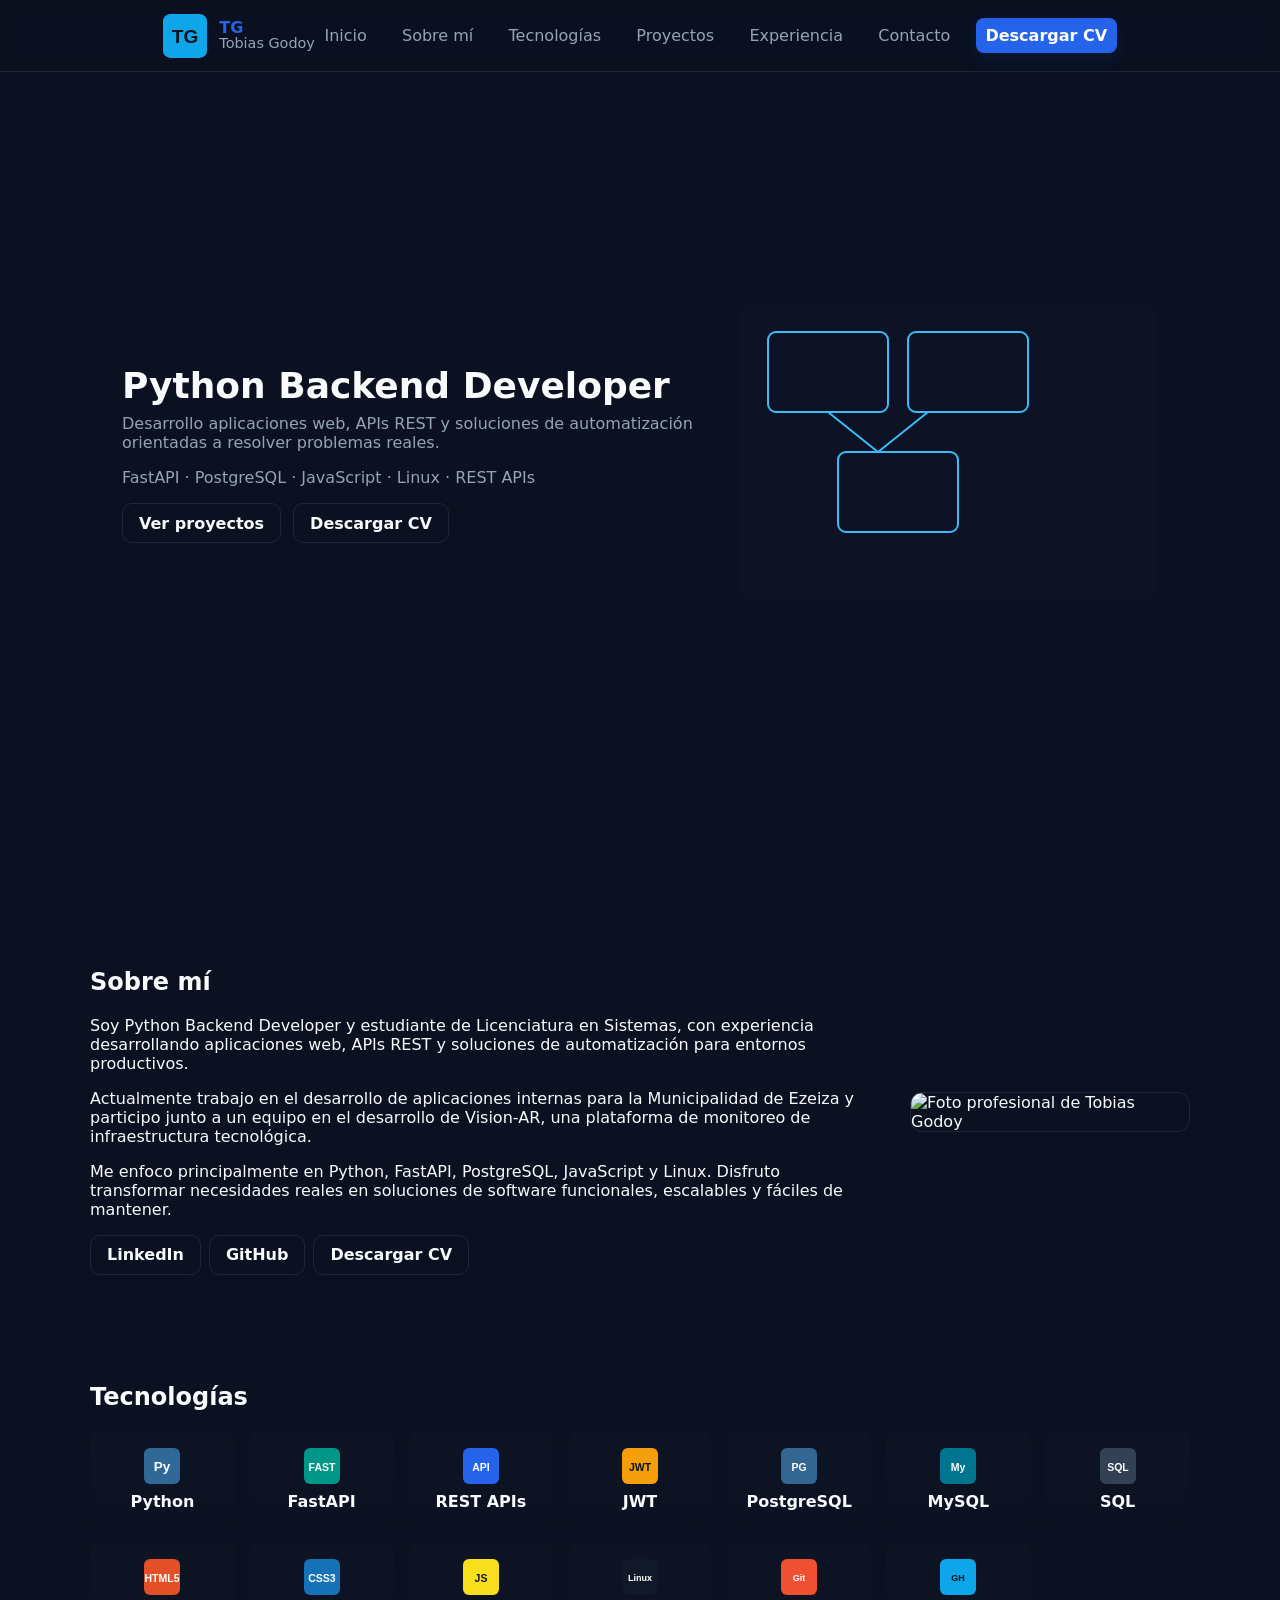
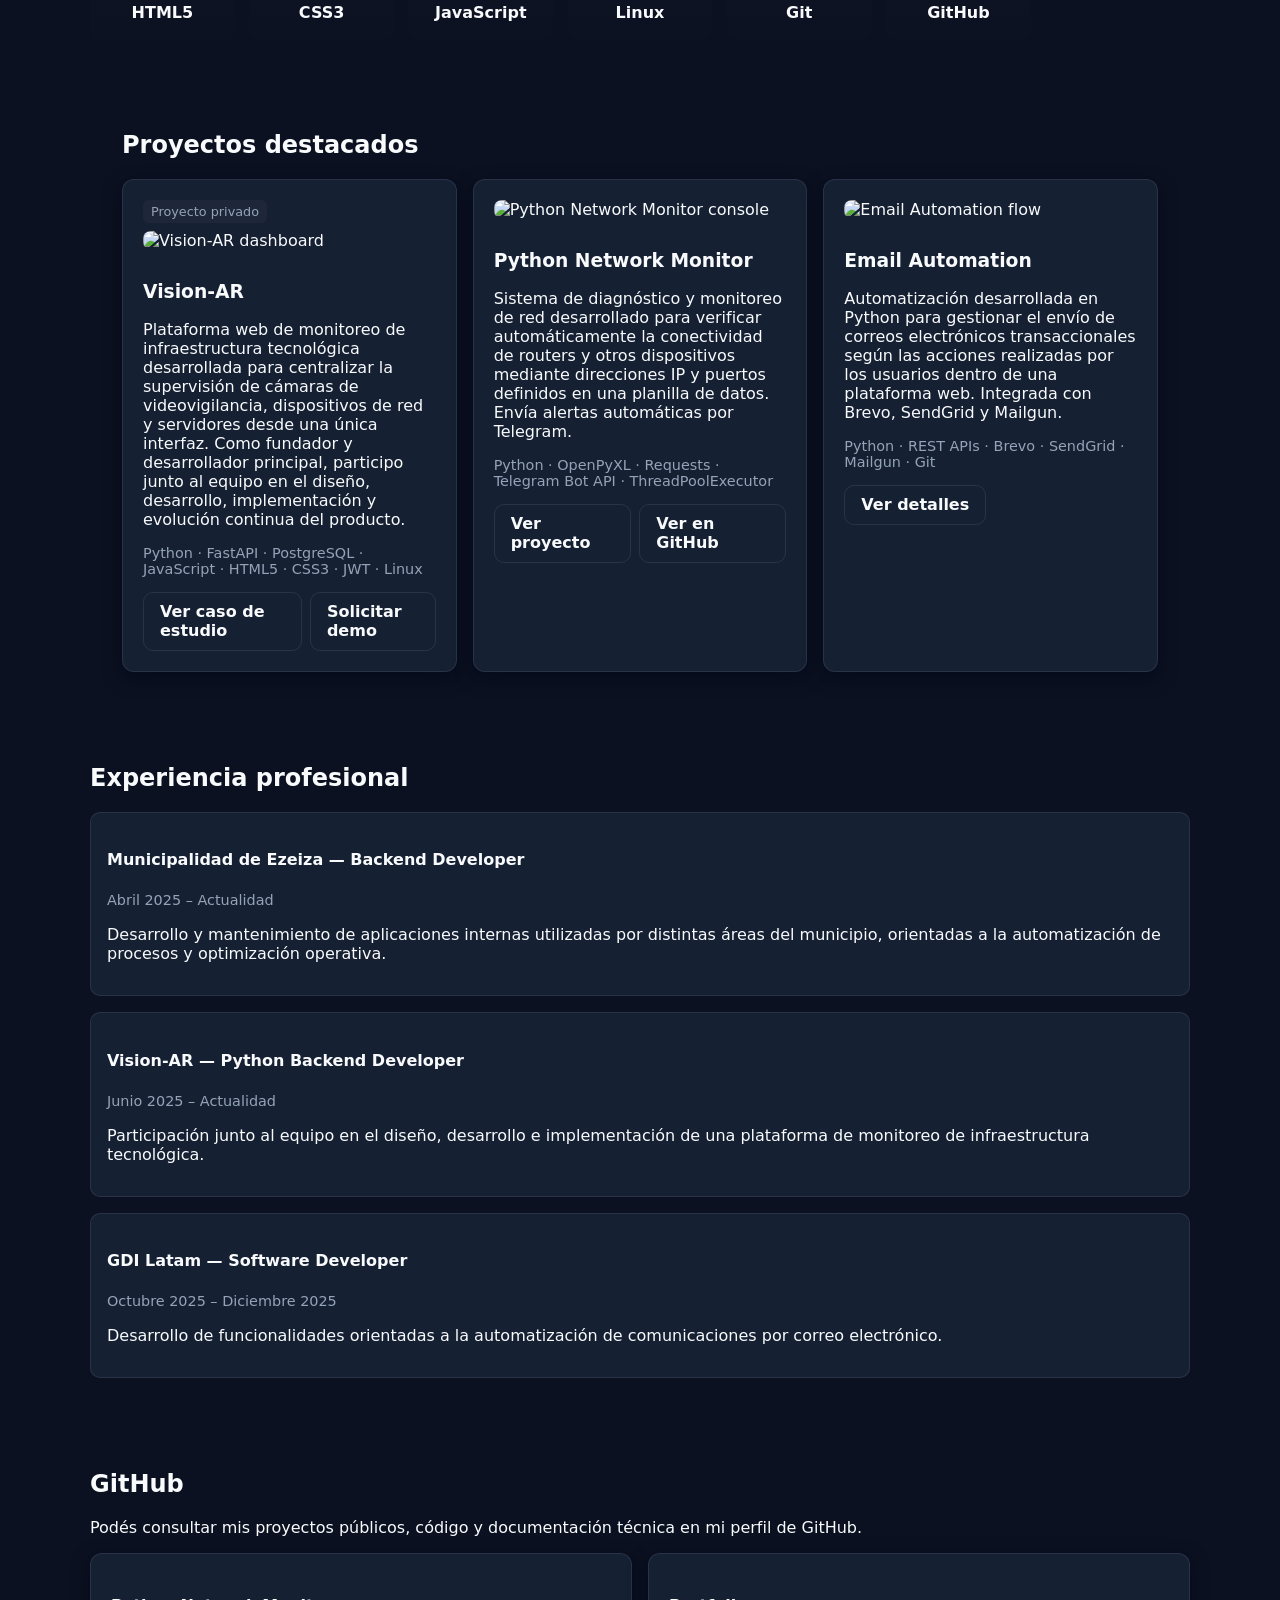
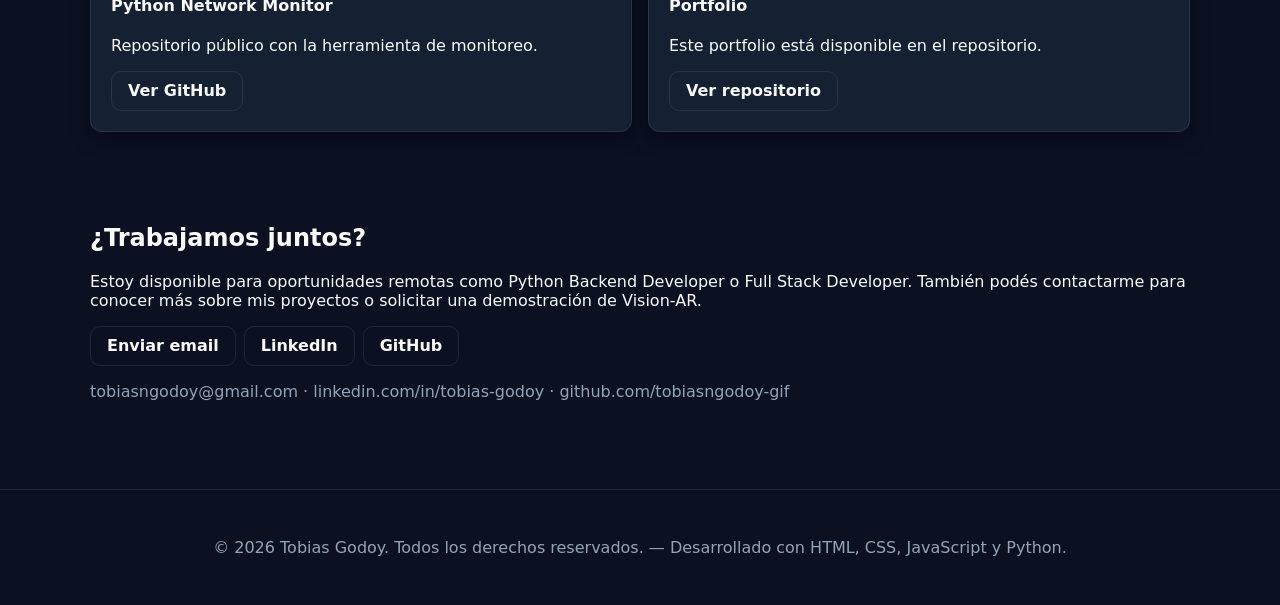
==== index.html @ 6dff6b22 "Prepare static site for Netlify: root index, assets/cv, icons, images, responsive CSS, netlify.toml," ====
<!doctype html>
<html lang="es">
<head>
  <meta charset="utf-8">
  <meta name="viewport" content="width=device-width, initial-scale=1.0">
  <title>Tobias Godoy | Python Backend Developer</title>
  <meta name="description" content="Portfolio profesional de Tobias Godoy, Python Backend Developer especializado en FastAPI, PostgreSQL, APIs REST y automatización.">
  <meta name="author" content="Tobias Godoy">

  <meta property="og:title" content="Tobias Godoy | Python Backend Developer">
  <meta property="og:description" content="Portfolio profesional de Tobias Godoy, Python Backend Developer especializado en FastAPI, PostgreSQL, APIs REST y automatización.">
  <meta property="og:type" content="website">
  <meta property="og:image" content="/assets/og/portfolio-preview.png">

  <link rel="icon" href="/assets/logo/logo.svg">
  <link rel="stylesheet" href="/css/variables.css">
  <link rel="stylesheet" href="/css/style.css">
  <link rel="stylesheet" href="/css/animations.css">
  <link rel="stylesheet" href="/css/responsive.css">
</head>
<body>
  <!-- Header -->
  <header class="site-header" id="site-header">
    <div class="container header-inner">
      <div class="brand">
        <a href="#hero" class="brand-link">
          <img src="/assets/logo/logo.svg" alt="TG - Tobias Godoy" class="logo">
          <div class="brand-text">
            <span class="initials">TG</span>
            <span class="name">Tobias Godoy</span>
          </div>
        </a>
      </div>

      <nav class="main-nav" id="main-nav">
        <a href="#hero">Inicio</a>
        <a href="#sobre-mi">Sobre mí</a>
        <a href="#tecnologias">Tecnologías</a>
        <a href="#proyectos">Proyectos</a>
        <a href="#experiencia">Experiencia</a>
        <a href="#contacto">Contacto</a>
        <a class="btn primary" href="/assets/cv/CV_Tobias_Godoy.pdf" target="_blank">Descargar CV</a>
      </nav>

      <button id="nav-toggle" class="nav-toggle" aria-label="Abrir menú">
        <span></span><span></span><span></span>
      </button>
    </div>
  </header>

  <!-- Hero -->
  <main>
    <section id="hero" class="hero">
      <div class="container hero-inner">
        <div class="hero-grid">
          <div class="hero-copy fade-in">
            <h1>Python Backend Developer</h1>
            <p class="lead">Desarrollo aplicaciones web, APIs REST y soluciones de automatización orientadas a resolver problemas reales.</p>
            <p class="tech-line">FastAPI · PostgreSQL · JavaScript · Linux · REST APIs</p>
            <div class="hero-actions">
              <a class="btn" href="#proyectos">Ver proyectos</a>
              <a class="btn outline" href="/assets/cv/CV_Tobias_Godoy.pdf" target="_blank">Descargar CV</a>
            </div>
          </div>

          <div class="hero-visual fade-in delay-1" aria-hidden="true">
            <!-- Ilustración técnica SVG simple -->
            <svg width="420" height="300" viewBox="0 0 420 300" xmlns="http://www.w3.org/2000/svg" role="img" aria-label="Ilustración de backend y APIs">
              <rect x="0" y="0" width="420" height="300" rx="16" fill="rgba(20,30,50,0.25)" />
              <g transform="translate(30,30)" fill="none" stroke="#38BDF8" stroke-width="2">
                <rect x="0" y="0" width="120" height="80" rx="8" />
                <rect x="140" y="0" width="120" height="80" rx="8" />
                <rect x="70" y="120" width="120" height="80" rx="8" />
                <path d="M60 80 L110 120 L160 80" stroke-linecap="round" />
              </g>
            </svg>
          </div>
        </div>
      </div>
    </section>

    <!-- Sobre mí -->
    <section id="sobre-mi" class="container about">
      <div class="about-grid">
        <div class="about-content fade-in">
          <h2>Sobre mí</h2>
          <p>Soy Python Backend Developer y estudiante de Licenciatura en Sistemas, con experiencia desarrollando aplicaciones web, APIs REST y soluciones de automatización para entornos productivos.</p>
          <p>Actualmente trabajo en el desarrollo de aplicaciones internas para la Municipalidad de Ezeiza y participo junto a un equipo en el desarrollo de Vision-AR, una plataforma de monitoreo de infraestructura tecnológica.</p>
          <p>Me enfoco principalmente en Python, FastAPI, PostgreSQL, JavaScript y Linux. Disfruto transformar necesidades reales en soluciones de software funcionales, escalables y fáciles de mantener.</p>

          <div class="about-actions">
            <a class="btn" href="https://www.linkedin.com/in/tobias-godoy/" target="_blank">LinkedIn</a>
            <a class="btn" href="https://github.com/tobiasngodoy-gif" target="_blank">GitHub</a>
            <a class="btn outline" href="/assets/cv/CV_Tobias_Godoy.pdf" target="_blank">Descargar CV</a>
          </div>
        </div>

        <aside class="about-photo fade-in delay-1">
          <img src="/assets/images/profile/profile.png" alt="Foto profesional de Tobias Godoy">
        </aside>
      </div>
    </section>

    <!-- Tecnologías -->
    <section id="tecnologias" class="container technologies">
      <h2>Tecnologías</h2>
      <div class="tech-grid">
        <!-- Backend -->
        <div class="tech-card"><img src="/assets/icons/python.svg" alt="Python"/> <span>Python</span></div>
        <div class="tech-card"><img src="/assets/icons/fastapi.svg" alt="FastAPI"/> <span>FastAPI</span></div>
        <div class="tech-card"><img src="/assets/icons/rest.svg" alt="REST API"/> <span>REST APIs</span></div>
        <div class="tech-card"><img src="/assets/icons/jwt.svg" alt="JWT"/> <span>JWT</span></div>

        <!-- Bases de datos -->
        <div class="tech-card"><img src="/assets/icons/postgres.svg" alt="PostgreSQL"/> <span>PostgreSQL</span></div>
        <div class="tech-card"><img src="/assets/icons/mysql.svg" alt="MySQL"/> <span>MySQL</span></div>
        <div class="tech-card"><img src="/assets/icons/sql.svg" alt="SQL"/> <span>SQL</span></div>

        <!-- Frontend -->
        <div class="tech-card"><img src="/assets/icons/html5.svg" alt="HTML5"/> <span>HTML5</span></div>
        <div class="tech-card"><img src="/assets/icons/css3.svg" alt="CSS3"/> <span>CSS3</span></div>
        <div class="tech-card"><img src="/assets/icons/js.svg" alt="JavaScript"/> <span>JavaScript</span></div>

        <!-- Infraestructura -->
        <div class="tech-card"><img src="/assets/icons/linux.svg" alt="Linux"/> <span>Linux</span></div>
        <div class="tech-card"><img src="/assets/icons/git.svg" alt="Git"/> <span>Git</span></div>
        <div class="tech-card"><img src="/assets/icons/github.svg" alt="GitHub"/> <span>GitHub</span></div>
      </div>
    </section>

    <!-- Proyectos -->
    <section id="proyectos" class="container projects">
      <h2>Proyectos destacados</h2>
      <div class="grid">
        <!-- Vision-AR -->
        <article class="card project-card">
          <div class="project-badge">Proyecto privado</div>
          <img src="/assets/images/vision-ar/dashboard.png" alt="Vision-AR dashboard" class="project-image">
          <h3>Vision-AR</h3>
          <p>Plataforma web de monitoreo de infraestructura tecnológica desarrollada para centralizar la supervisión de cámaras de videovigilancia, dispositivos de red y servidores desde una única interfaz. Como fundador y desarrollador principal, participo junto al equipo en el diseño, desarrollo, implementación y evolución continua del producto.</p>
          <p class="meta">Python · FastAPI · PostgreSQL · JavaScript · HTML5 · CSS3 · JWT · Linux</p>
          <div class="card-actions"><a class="btn" href="#">Ver caso de estudio</a> <a class="btn outline" href="#">Solicitar demo</a></div>
        </article>

        <!-- Python Network Monitor -->
        <article class="card project-card">
          <img src="/assets/images/network-monitor/console.png" alt="Python Network Monitor console" class="project-image">
          <h3>Python Network Monitor</h3>
          <p>Sistema de diagnóstico y monitoreo de red desarrollado para verificar automáticamente la conectividad de routers y otros dispositivos mediante direcciones IP y puertos definidos en una planilla de datos. Envía alertas automáticas por Telegram.</p>
          <p class="meta">Python · OpenPyXL · Requests · Telegram Bot API · ThreadPoolExecutor</p>
          <div class="card-actions"><a class="btn" href="#">Ver proyecto</a> <a class="btn outline" href="https://github.com/tobiasngodoy-gif" target="_blank">Ver en GitHub</a></div>
        </article>

        <!-- Email Automation -->
        <article class="card project-card">
          <img src="/assets/images/email-automation/flow.png" alt="Email Automation flow" class="project-image">
          <h3>Email Automation</h3>
          <p>Automatización desarrollada en Python para gestionar el envío de correos electrónicos transaccionales según las acciones realizadas por los usuarios dentro de una plataforma web. Integrada con Brevo, SendGrid y Mailgun.</p>
          <p class="meta">Python · REST APIs · Brevo · SendGrid · Mailgun · Git</p>
          <div class="card-actions"><a class="btn" href="#">Ver detalles</a></div>
        </article>
      </div>
    </section>

    <!-- Experiencia -->
    <section id="experiencia" class="container experience">
      <h2>Experiencia profesional</h2>
      <div class="timeline">
        <div class="timeline-item">
          <h4>Municipalidad de Ezeiza — Backend Developer</h4>
          <span class="period">Abril 2025 – Actualidad</span>
          <p>Desarrollo y mantenimiento de aplicaciones internas utilizadas por distintas áreas del municipio, orientadas a la automatización de procesos y optimización operativa.</p>
        </div>

        <div class="timeline-item">
          <h4>Vision-AR — Python Backend Developer</h4>
          <span class="period">Junio 2025 – Actualidad</span>
          <p>Participación junto al equipo en el diseño, desarrollo e implementación de una plataforma de monitoreo de infraestructura tecnológica.</p>
        </div>

        <div class="timeline-item">
          <h4>GDI Latam — Software Developer</h4>
          <span class="period">Octubre 2025 – Diciembre 2025</span>
          <p>Desarrollo de funcionalidades orientadas a la automatización de comunicaciones por correo electrónico.</p>
        </div>
      </div>
    </section>

    <!-- GitHub -->
    <section id="github" class="container github-section">
      <h2>GitHub</h2>
      <p>Podés consultar mis proyectos públicos, código y documentación técnica en mi perfil de GitHub.</p>
      <div class="github-cards">
        <div class="card"><h4>Python Network Monitor</h4><p>Repositorio público con la herramienta de monitoreo.</p><a class="btn" href="https://github.com/tobiasngodoy-gif" target="_blank">Ver GitHub</a></div>
        <div class="card"><h4>Portfolio</h4><p>Este portfolio está disponible en el repositorio.</p><a class="btn" href="https://github.com/tobiasngodoy-gif/portfolio" target="_blank">Ver repositorio</a></div>
      </div>
    </section>

    <!-- Contacto -->
    <section id="contacto" class="container contact">
      <h2>¿Trabajamos juntos?</h2>
      <p>Estoy disponible para oportunidades remotas como Python Backend Developer o Full Stack Developer. También podés contactarme para conocer más sobre mis proyectos o solicitar una demostración de Vision-AR.</p>
      <div class="contact-actions">
        <a class="btn" href="mailto:tobiasngodoy@gmail.com">Enviar email</a>
        <a class="btn" href="https://www.linkedin.com/in/tobias-godoy/" target="_blank">LinkedIn</a>
        <a class="btn" href="https://github.com/tobiasngodoy-gif" target="_blank">GitHub</a>
      </div>
      <p class="contact-data">tobiasngodoy@gmail.com · linkedin.com/in/tobias-godoy · github.com/tobiasngodoy-gif</p>
    </section>
  </main>

  <footer class="site-footer">
    <div class="container">© 2026 Tobias Godoy. Todos los derechos reservados. — Desarrollado con HTML, CSS, JavaScript y Python.</div>
  </footer>

  <script src="/js/app.js"></script>
</body>
</html>
---- css/variables.css ----
:root {
  --bg: #0B1120; /* Fondo principal */
  --bg-secondary: #111827; /* Fondo secundario */
  --card: #162033; /* Tarjetas */
  --muted: #94A3B8; /* Texto secundario */
  --accent: #2563EB; /* Azul principal */
  --accent-2: #38BDF8; /* Azul secundario */
  --text: #F8FAFC; /* Texto principal */
  --radius: 12px;
  --container-width: 1100px;
  --header-height: 72px;
  --borders: rgba(148,163,184,0.15);
}

* { box-sizing: border-box; }
html,body{ height:100%; }
body { background: var(--bg); color:var(--text); font-family: Inter, system-ui, Arial, sans-serif; margin:0; -webkit-font-smoothing:antialiased; }

/* Import Inter desde Google Fonts */
@import url('https://fonts.googleapis.com/css2?family=Inter:wght@300;400;600;700;800&display=swap');
---- css/style.css ----
@import 'variables.css';

:root { font-size:16px; }

.container{ max-width:var(--container-width); margin:0 auto; padding:2rem; }

/* Header */
.site-header{ position:sticky; top:0; z-index:40; backdrop-filter: blur(8px); background: rgba(11,17,32,0.65); height:var(--header-height); display:flex; align-items:center; border-bottom:1px solid var(--borders); }
.header-inner{ display:flex; align-items:center; justify-content:space-between; }
.brand{ display:flex; align-items:center; gap:0.75rem; }
.brand-link{ display:flex; align-items:center; gap:0.75rem; text-decoration:none; color:var(--text); }
.logo{ width:44px; height:44px; }
.brand-text{ display:flex; flex-direction:column; line-height:1; }
.initials{ font-weight:800; color:var(--accent); }
.name{ font-size:0.9rem; color:var(--muted); }

.main-nav{ display:flex; align-items:center; gap:1rem; }
.main-nav a{ color:var(--muted); text-decoration:none; padding:0.5rem 0.6rem; border-radius:8px; }
.main-nav a:hover{ color:var(--text); background:rgba(255,255,255,0.02); }

.nav-toggle{ display:none; background:transparent; border:0; width:44px; height:44px; align-items:center; justify-content:center; }
.nav-toggle span{ display:block; height:2px; background:var(--text); margin:5px 0; width:22px; border-radius:2px; }

/* Buttons */
.btn{ display:inline-block; padding:0.6rem 1rem; border-radius:10px; background:transparent; color:var(--text); border:1px solid var(--borders); text-decoration:none; font-weight:600; }
.btn.primary{ background:var(--accent); color:#fff; border:none; box-shadow:0 6px 18px rgba(37,99,235,0.12); }
.btn.outline{ background:transparent; border:1px solid var(--borders); }

/* Hero */
.hero{ min-height:calc(100vh - var(--header-height)); display:flex; align-items:center; padding:0 0 4rem; }
.hero-inner{ max-width:1100px; }
.hero-grid{ display:flex; gap:2rem; align-items:center; }
.hero-copy{ flex:1; }
.hero-copy h1{ font-size:2.25rem; margin:0 0 0.5rem 0; }
.lead{ color:var(--muted); margin:0 0 1rem 0; }
.hero-actions{ display:flex; gap:0.75rem; margin-top:1rem; }
.tech-line{ color:var(--muted); margin-top:1rem; }
.hero-visual{ width:420px; }

/* About */
.about{ padding:3rem 0; }
.about-grid{ display:grid; grid-template-columns:1fr 280px; gap:2rem; align-items:center; }
.about-photo img{ width:240px; height:240px; object-fit:cover; border-radius:12px; border:1px solid var(--borders); }
.about-actions{ display:flex; gap:0.5rem; margin-top:1rem; }

/* Technologies */
.technologies{ padding:2.5rem 0; }
.tech-grid{ display:grid; grid-template-columns:repeat(auto-fit,minmax(140px,1fr)); gap:0.9rem; }
.tech-card{ background:linear-gradient(180deg, rgba(255,255,255,0.01), rgba(255,255,255,0.005)); padding:1rem; border-radius:10px; text-align:center; transition:transform .18s ease, box-shadow .18s ease; cursor:pointer; border:1px solid transparent; }
.tech-card img{ width:36px; height:36px; display:block; margin:0 auto 0.5rem; }
.tech-card span{ display:block; color:var(--text); font-weight:600; }
.tech-card:hover{ transform:translateY(-6px); box-shadow:0 10px 30px rgba(2,6,23,0.6); border-color:var(--borders); }

/* Projects */
.projects .grid{ display:grid; grid-template-columns:repeat(auto-fit,minmax(320px,1fr)); gap:1rem; }
.card{ background:var(--card); padding:1.25rem; border-radius:var(--radius); box-shadow:0 6px 18px rgba(2,6,23,0.6); border:1px solid var(--borders); }
.project-image{ width:100%; height:160px; object-fit:cover; border-radius:8px; margin-bottom:0.75rem; }
.project-badge{ display:inline-block; background:rgba(255,255,255,0.03); color:var(--muted); padding:0.25rem 0.5rem; border-radius:6px; font-size:0.8rem; margin-bottom:0.5rem; }
.project-card .meta{ color:var(--muted); font-size:0.9rem; margin-top:0.5rem; }
.card-actions{ display:flex; gap:0.5rem; margin-top:0.75rem; }

/* Experience timeline */
.experience{ padding:2.5rem 0; }
.timeline{ display:flex; flex-direction:column; gap:1rem; }
.timeline-item{ background:var(--card); padding:1rem; border-radius:10px; border:1px solid var(--borders); }
.timeline-item .period{ color:var(--muted); font-size:0.9rem; }

/* GitHub */
.github-section{ padding:2rem 0; }
.github-cards{ display:grid; grid-template-columns:repeat(auto-fit,minmax(240px,1fr)); gap:1rem; }

/* Contact */
.contact{ padding:2.5rem 0; }
.contact-actions{ display:flex; gap:0.5rem; margin-top:1rem; }
.contact-data{ color:var(--muted); margin-top:1rem; }

.site-footer{ border-top:1px solid var(--borders); padding:1rem 0; text-align:center; color:var(--muted); margin-top:2rem; }

/* Responsive */
@media (max-width:900px){ .about-grid{ grid-template-columns:1fr; } .about-photo{ justify-self:center; } }
@media (max-width:700px){ .container{ padding:1rem; } .hero h2{ font-size:1.6rem; } .main-nav{ display:none; } .nav-toggle{ display:flex; }
	.site-header{ height:auto; padding:0.5rem 0; }
	.nav-open .main-nav{ display:flex; position:fixed; top:var(--header-height); right:0; left:0; background:var(--bg-secondary); flex-direction:column; gap:0; padding:1rem; border-top:1px solid var(--borders); }
	.nav-open .main-nav a{ padding:0.75rem 1rem; }
}
---- css/animations.css ----
.fade-in{ opacity:0; transform:translateY(8px); animation:fadeIn 700ms forwards; }
.fade-in.delay-1{ animation-delay:200ms; }

@keyframes fadeIn{
  to{ opacity:1; transform:none; }
}

/* Small stagger helpers */
.delay-2{ animation-delay:360ms; }
.delay-3{ animation-delay:520ms; }
---- css/responsive.css ----
/* Mobile specific tweaks */

@media (max-width:700px){
  .hero{ padding:4.5rem 0; }
  .hero-inner{ padding:0 1rem; }
  .hero-grid{ display:block; }
  .hero-visual{ display:none; }
  .tech-grid{ grid-template-columns:repeat(2,1fr); }
  .projects .grid{ grid-template-columns:1fr; }
  .about-grid{ grid-template-columns:1fr; }
  .main-nav{ display:none; }
  .nav-toggle{ display:flex; }
  .nav-open .main-nav{ display:flex; position:fixed; top:var(--header-height); right:0; left:0; background:var(--bg-secondary); flex-direction:column; gap:0; padding:1rem; border-top:1px solid var(--borders); }
}
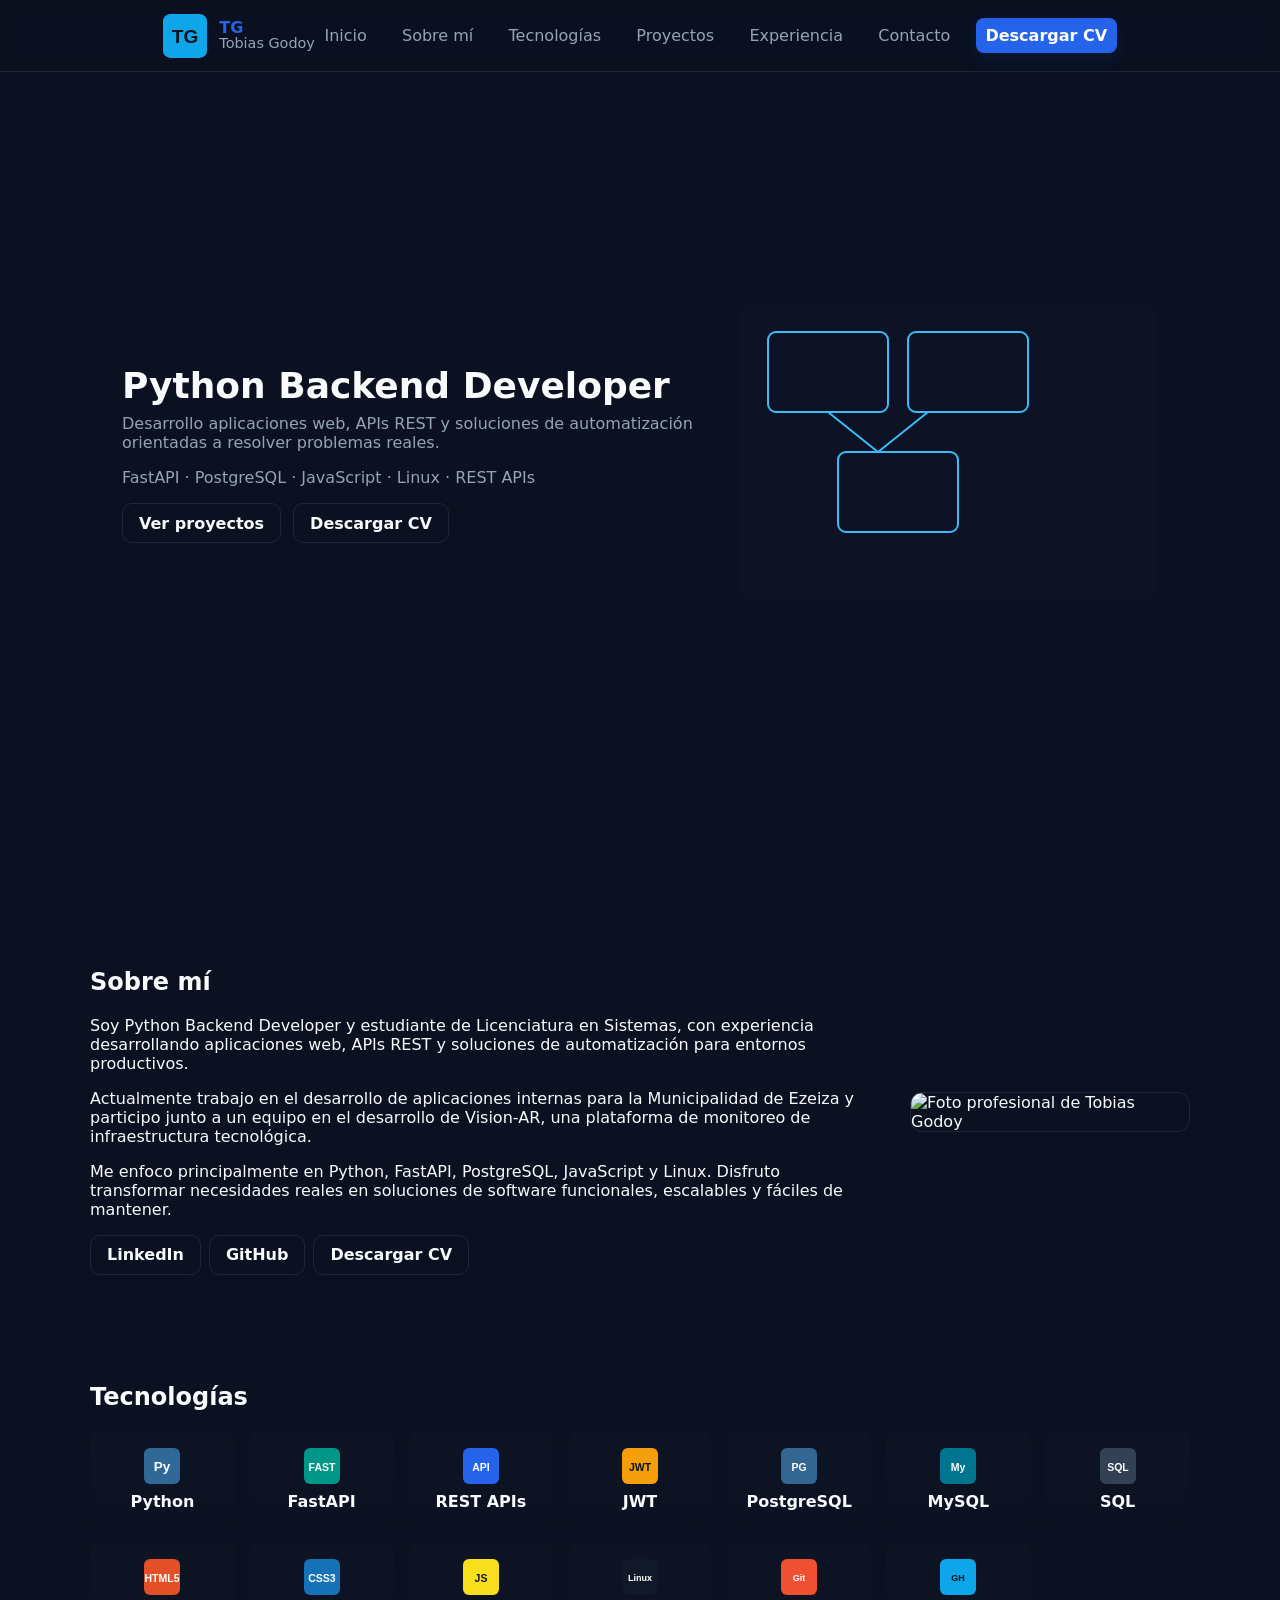
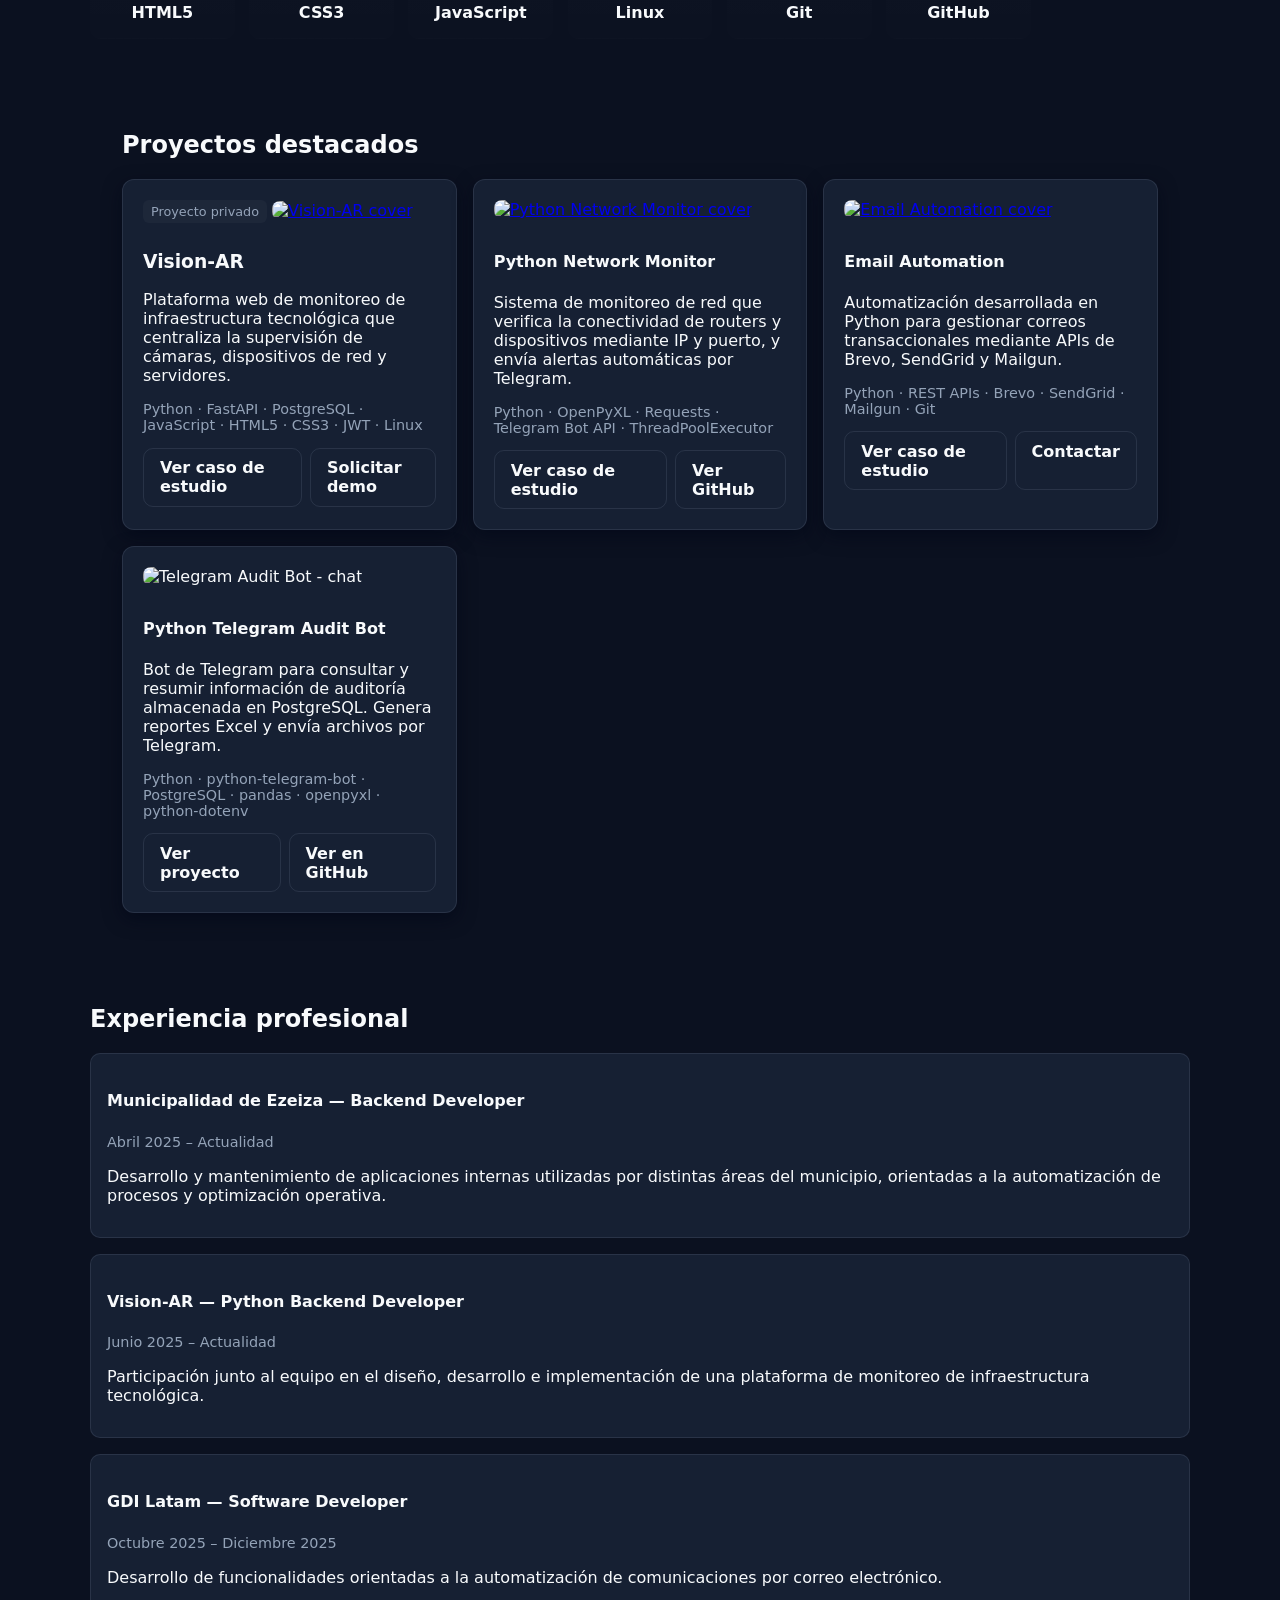
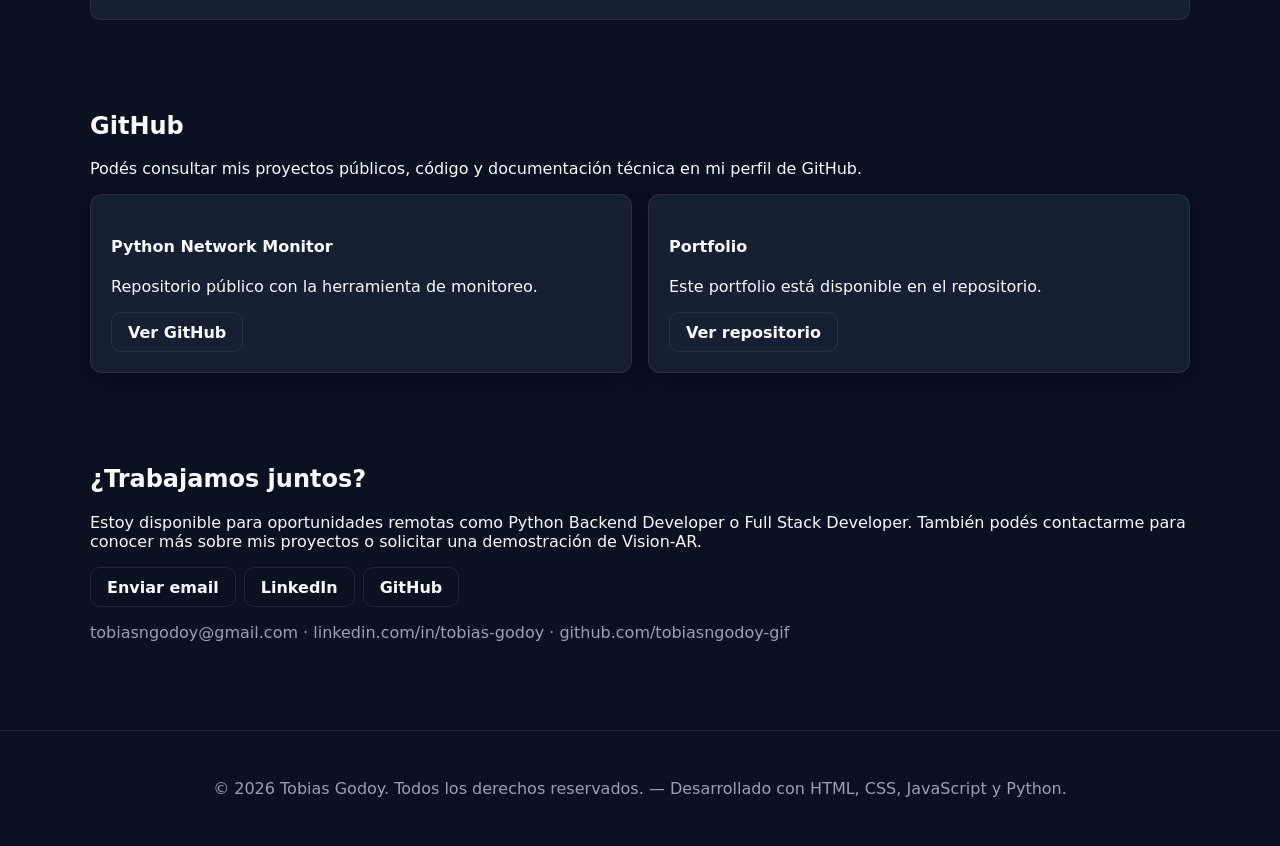
==== commit 56c6d31e: "Add project pages and project.css; link project styles in templates and index" ====
--- a/index.html
+++ b/index.html
@@ -15,6 +15,7 @@
   <link rel="icon" href="/assets/logo/logo.svg">
   <link rel="stylesheet" href="/css/variables.css">
   <link rel="stylesheet" href="/css/style.css">
+  <link rel="stylesheet" href="/css/project.css">
   <link rel="stylesheet" href="/css/animations.css">
   <link rel="stylesheet" href="/css/responsive.css">
 </head>
@@ -133,32 +134,52 @@
       <h2>Proyectos destacados</h2>
       <div class="grid">
         <!-- Vision-AR -->
-        <article class="card project-card">
-          <div class="project-badge">Proyecto privado</div>
-          <img src="/assets/images/vision-ar/dashboard.png" alt="Vision-AR dashboard" class="project-image">
-          <h3>Vision-AR</h3>
-          <p>Plataforma web de monitoreo de infraestructura tecnológica desarrollada para centralizar la supervisión de cámaras de videovigilancia, dispositivos de red y servidores desde una única interfaz. Como fundador y desarrollador principal, participo junto al equipo en el diseño, desarrollo, implementación y evolución continua del producto.</p>
-          <p class="meta">Python · FastAPI · PostgreSQL · JavaScript · HTML5 · CSS3 · JWT · Linux</p>
-          <div class="card-actions"><a class="btn" href="#">Ver caso de estudio</a> <a class="btn outline" href="#">Solicitar demo</a></div>
-        </article>
+           <article class="card project-card">
+             <div class="project-badge">Proyecto privado</div>
+             <a href="/projects/vision-ar.html">
+               <img src="/assets/images/vision-ar/cover.webp" alt="Vision-AR cover" class="project-image">
+             </a>
+             <h3>Vision-AR</h3>
+             <p>Plataforma web de monitoreo de infraestructura tecnológica que centraliza la supervisión de cámaras, dispositivos de red y servidores.</p>
+             <p class="meta">Python · FastAPI · PostgreSQL · JavaScript · HTML5 · CSS3 · JWT · Linux</p>
+             <div class="card-actions"><a class="btn" href="/projects/vision-ar.html">Ver caso de estudio</a> <a class="btn outline" href="mailto:tobiasngodoy@gmail.com?subject=Solicitud%20de%20demo%20Vision-AR">Solicitar demo</a></div>
+           </article>
 
         <!-- Python Network Monitor -->
-        <article class="card project-card">
-          <img src="/assets/images/network-monitor/console.png" alt="Python Network Monitor console" class="project-image">
-          <h3>Python Network Monitor</h3>
-          <p>Sistema de diagnóstico y monitoreo de red desarrollado para verificar automáticamente la conectividad de routers y otros dispositivos mediante direcciones IP y puertos definidos en una planilla de datos. Envía alertas automáticas por Telegram.</p>
-          <p class="meta">Python · OpenPyXL · Requests · Telegram Bot API · ThreadPoolExecutor</p>
-          <div class="card-actions"><a class="btn" href="#">Ver proyecto</a> <a class="btn outline" href="https://github.com/tobiasngodoy-gif" target="_blank">Ver en GitHub</a></div>
-        </article>
+           <article class="card project-card">
+             <a href="/projects/python-network-monitor.html">
+               <img src="/assets/images/network-monitor/cover.webp" alt="Python Network Monitor cover" class="project-image">
+             </a>
+             <h4>Python Network Monitor</h4>
+             <p>Sistema de monitoreo de red que verifica la conectividad de routers y dispositivos mediante IP y puerto, y envía alertas automáticas por Telegram.</p>
+             <p class="meta">Python · OpenPyXL · Requests · Telegram Bot API · ThreadPoolExecutor</p>
+             <div class="card-actions">
+               <a class="btn" href="/projects/python-network-monitor.html">Ver caso de estudio</a>
+               <a class="btn outline" href="https://github.com/tobiasngodoy-gif" target="_blank">Ver GitHub</a>
+             </div>
+           </article>
 
         <!-- Email Automation -->
-        <article class="card project-card">
-          <img src="/assets/images/email-automation/flow.png" alt="Email Automation flow" class="project-image">
-          <h3>Email Automation</h3>
-          <p>Automatización desarrollada en Python para gestionar el envío de correos electrónicos transaccionales según las acciones realizadas por los usuarios dentro de una plataforma web. Integrada con Brevo, SendGrid y Mailgun.</p>
-          <p class="meta">Python · REST APIs · Brevo · SendGrid · Mailgun · Git</p>
-          <div class="card-actions"><a class="btn" href="#">Ver detalles</a></div>
-        </article>
+           <article class="card project-card">
+             <a href="/projects/email-automation.html">
+               <img src="/assets/images/email-automation/cover.webp" alt="Email Automation cover" class="project-image">
+             </a>
+             <h4>Email Automation</h4>
+             <p>Automatización desarrollada en Python para gestionar correos transaccionales mediante APIs de Brevo, SendGrid y Mailgun.</p>
+             <p class="meta">Python · REST APIs · Brevo · SendGrid · Mailgun · Git</p>
+             <div class="card-actions"><a class="btn" href="/projects/email-automation.html">Ver caso de estudio</a> <a class="btn outline" href="mailto:tobiasngodoy@gmail.com?subject=Consulta%20sobre%20Email%20Automation">Contactar</a></div>
+           </article>
+        
+          <article class="card project-card">
+            <img src="/assets/images/telegram-audit/bot.png" alt="Telegram Audit Bot - chat" class="project-image">
+            <h4>Python Telegram Audit Bot</h4>
+            <p>Bot de Telegram para consultar y resumir información de auditoría almacenada en PostgreSQL. Genera reportes Excel y envía archivos por Telegram.</p>
+            <p class="meta">Python · python-telegram-bot · PostgreSQL · pandas · openpyxl · python-dotenv</p>
+            <div class="card-actions">
+              <a class="btn" href="#">Ver proyecto</a>
+              <a class="btn outline" href="https://github.com/tobiasngodoy-gif/telegram_audit_bot" target="_blank">Ver en GitHub</a>
+            </div>
+          </article>
       </div>
     </section>
 
--- a/css/project.css
+++ b/css/project.css
@@ -0,0 +1,24 @@
+/* Estilos específicos para páginas de proyecto y placeholders */
+.image-placeholder{
+  width:100%;
+  aspect-ratio:16/9;
+  background:linear-gradient(180deg, rgba(255,255,255,0.01), rgba(255,255,255,0.005));
+  border:2px dashed var(--borders);
+  border-radius:8px;
+  display:flex;
+  align-items:center;
+  justify-content:center;
+  color:var(--muted);
+  font-weight:600;
+}
+
+.project-hero{ display:flex; gap:2rem; align-items:flex-start; margin-bottom:1.5rem; }
+.project-hero .content{ flex:1; }
+.project-hero .visual{ width:420px; }
+
+.project-meta{ color:var(--muted); margin-top:0.5rem; }
+
+.project-gallery{ display:grid; grid-template-columns:repeat(auto-fit,minmax(200px,1fr)); gap:0.75rem; }
+.project-gallery img{ width:100%; height:auto; border-radius:8px; object-fit:cover; }
+
+@media (max-width:900px){ .project-hero{ flex-direction:column; } .project-hero .visual{ width:100%; } }
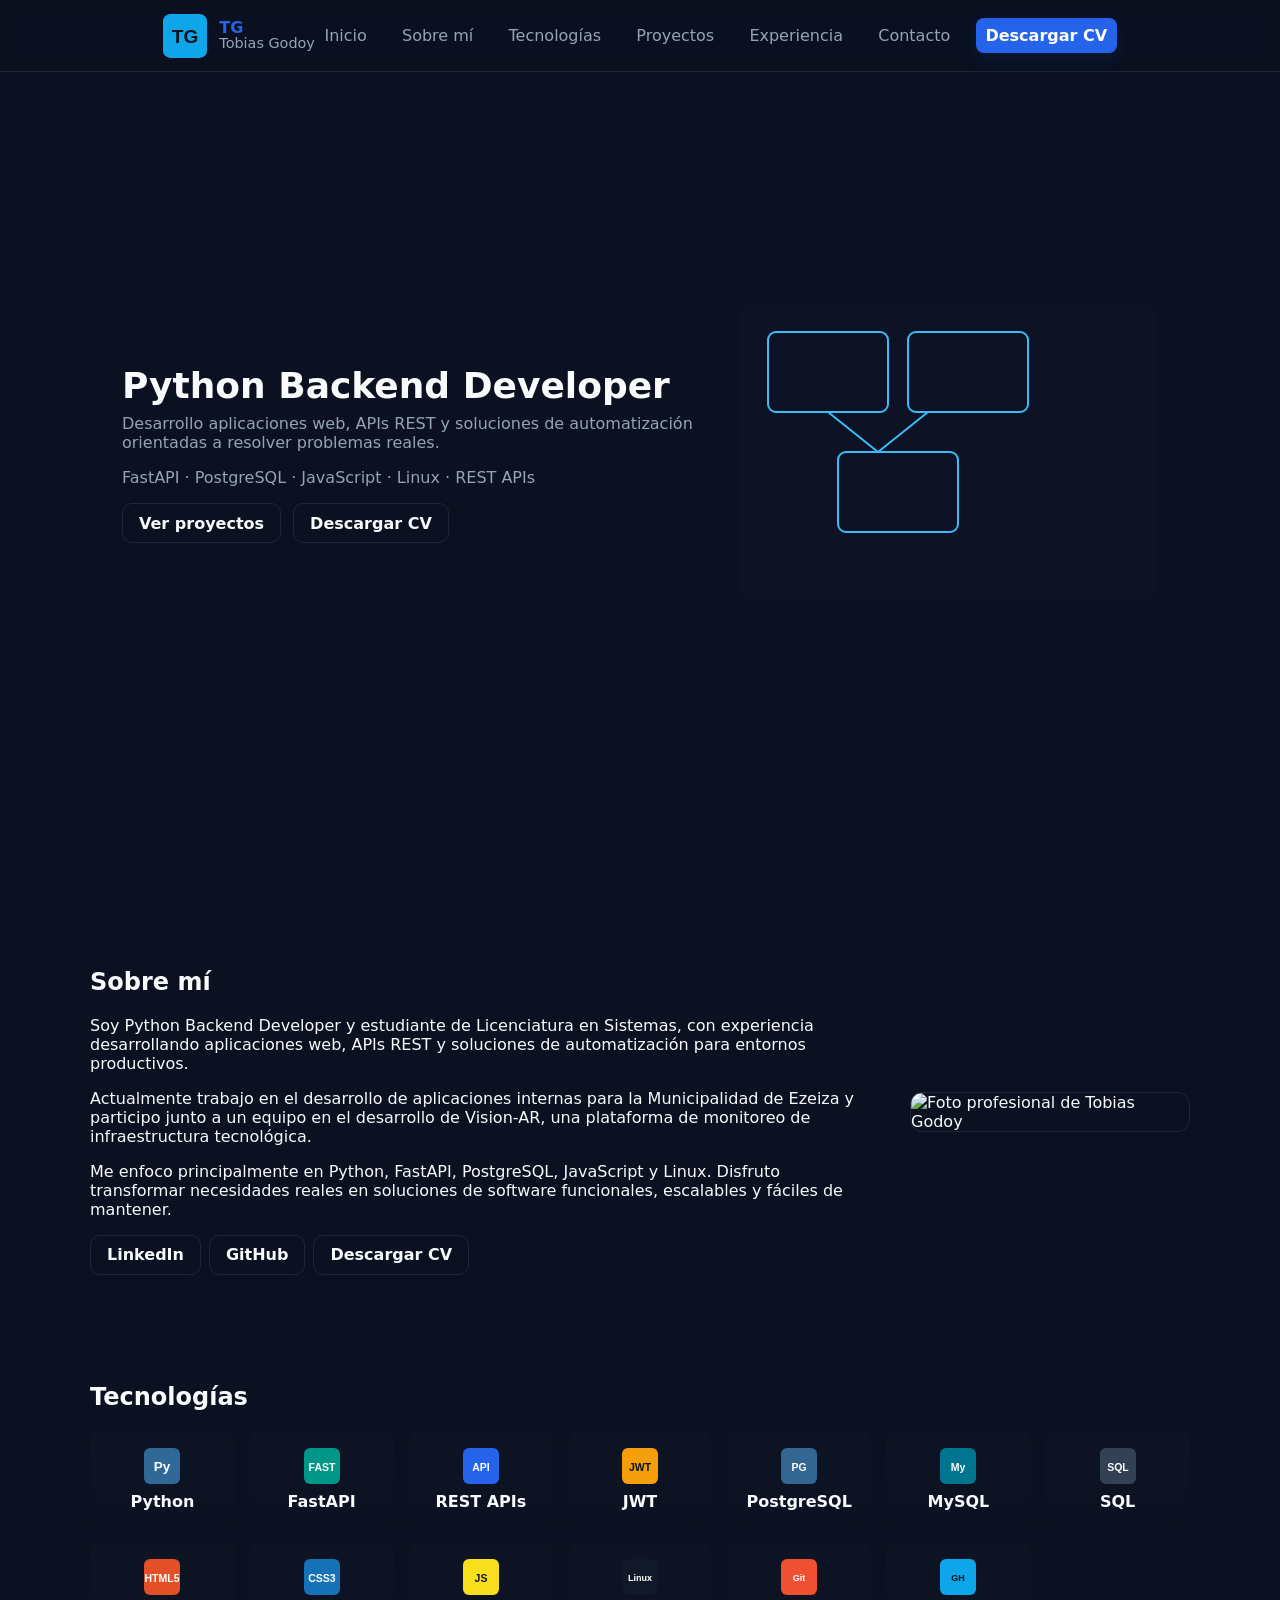
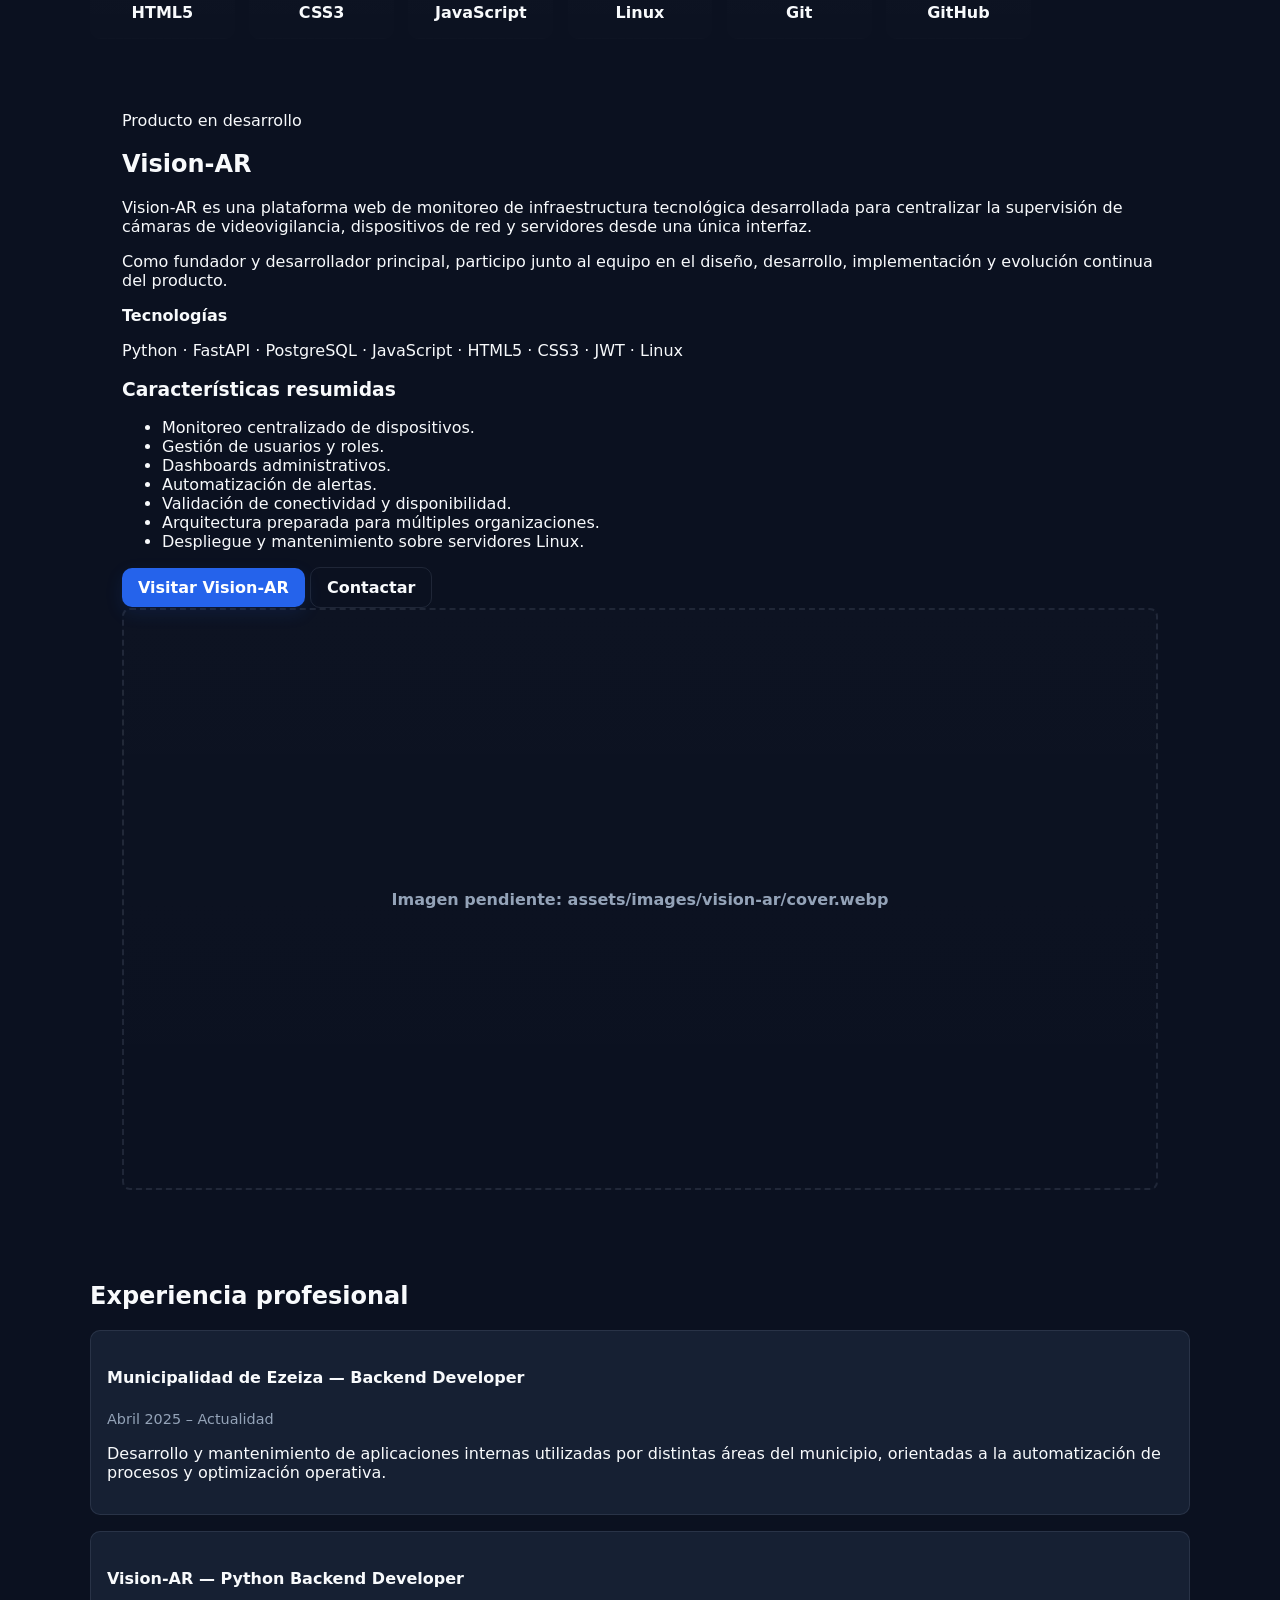
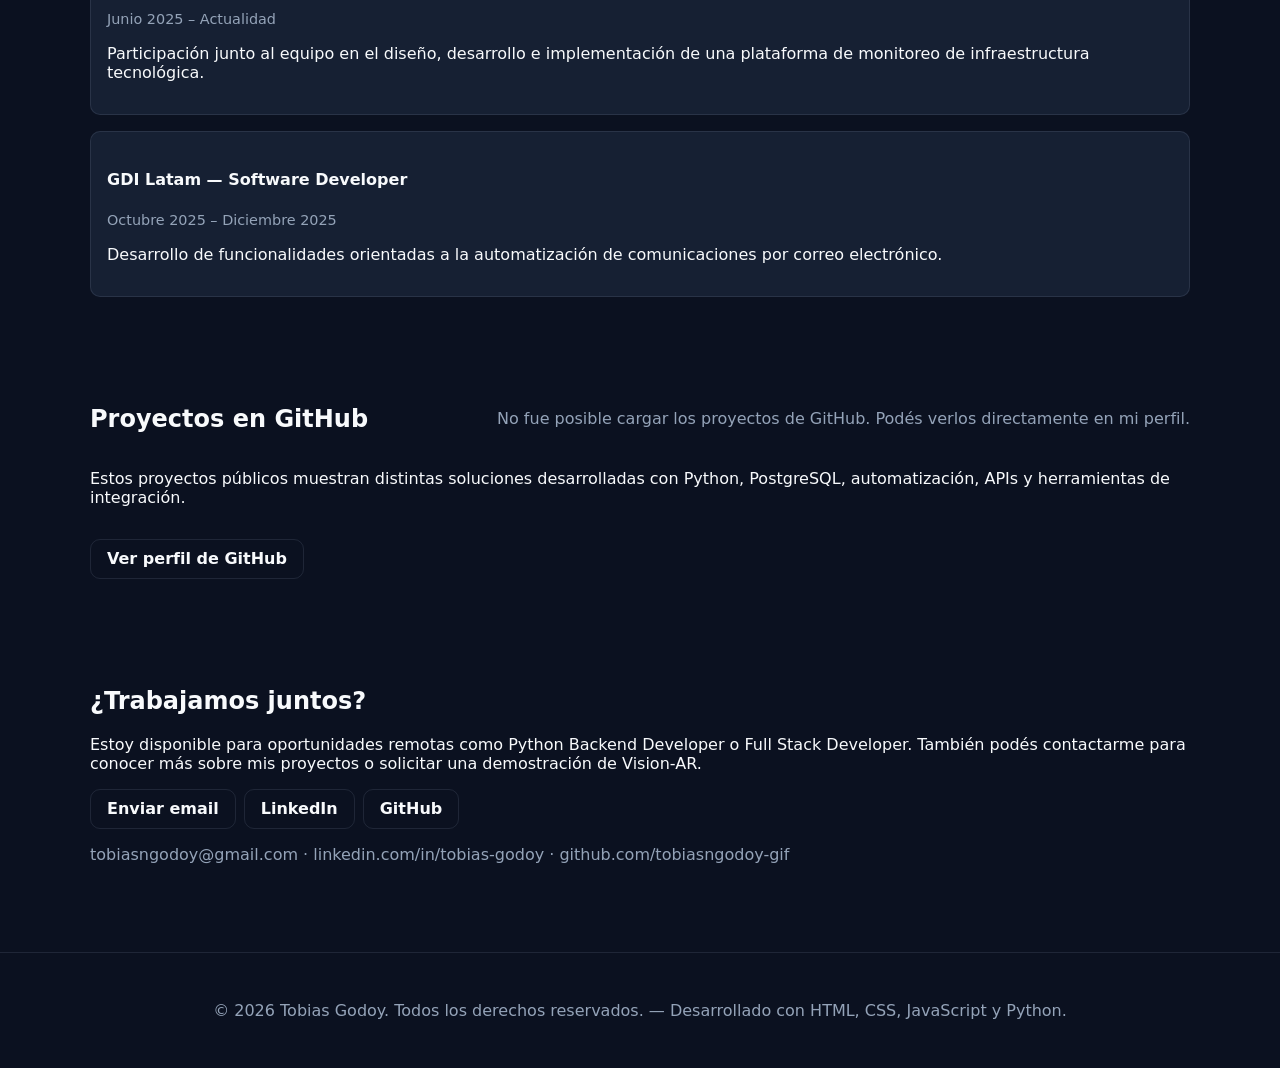
==== commit 1c74ce71: "fix: mostrar todos los repositorios públicos" ====
--- a/index.html
+++ b/index.html
@@ -4,13 +4,13 @@
   <meta charset="utf-8">
   <meta name="viewport" content="width=device-width, initial-scale=1.0">
   <title>Tobias Godoy | Python Backend Developer</title>
-  <meta name="description" content="Portfolio profesional de Tobias Godoy, Python Backend Developer especializado en FastAPI, PostgreSQL, APIs REST y automatización.">
+  <meta name="description" content="Portfolio profesional de Tobias Godoy, Python Backend Developer especializado en FastAPI, PostgreSQL, APIs REST y automatización. Fundador y desarrollador principal de Vision-AR.">
   <meta name="author" content="Tobias Godoy">
 
   <meta property="og:title" content="Tobias Godoy | Python Backend Developer">
-  <meta property="og:description" content="Portfolio profesional de Tobias Godoy, Python Backend Developer especializado en FastAPI, PostgreSQL, APIs REST y automatización.">
+  <meta property="og:description" content="Conocé mi experiencia, Vision-AR y mis proyectos públicos desarrollados con Python, FastAPI y PostgreSQL.">
   <meta property="og:type" content="website">
-  <meta property="og:image" content="/assets/og/portfolio-preview.png">
+  <meta property="og:image" content="/assets/og/portfolio-preview.webp">
 
   <link rel="icon" href="/assets/logo/logo.svg">
   <link rel="stylesheet" href="/css/variables.css">
@@ -129,57 +129,43 @@
       </div>
     </section>
 
-    <!-- Proyectos -->
-    <section id="proyectos" class="container projects">
-      <h2>Proyectos destacados</h2>
-      <div class="grid">
-        <!-- Vision-AR -->
-           <article class="card project-card">
-             <div class="project-badge">Proyecto privado</div>
-             <a href="/projects/vision-ar.html">
-               <img src="/assets/images/vision-ar/cover.webp" alt="Vision-AR cover" class="project-image">
-             </a>
-             <h3>Vision-AR</h3>
-             <p>Plataforma web de monitoreo de infraestructura tecnológica que centraliza la supervisión de cámaras, dispositivos de red y servidores.</p>
-             <p class="meta">Python · FastAPI · PostgreSQL · JavaScript · HTML5 · CSS3 · JWT · Linux</p>
-             <div class="card-actions"><a class="btn" href="/projects/vision-ar.html">Ver caso de estudio</a> <a class="btn outline" href="mailto:tobiasngodoy@gmail.com?subject=Solicitud%20de%20demo%20Vision-AR">Solicitar demo</a></div>
-           </article>
-
-        <!-- Python Network Monitor -->
-           <article class="card project-card">
-             <a href="/projects/python-network-monitor.html">
-               <img src="/assets/images/network-monitor/cover.webp" alt="Python Network Monitor cover" class="project-image">
-             </a>
-             <h4>Python Network Monitor</h4>
-             <p>Sistema de monitoreo de red que verifica la conectividad de routers y dispositivos mediante IP y puerto, y envía alertas automáticas por Telegram.</p>
-             <p class="meta">Python · OpenPyXL · Requests · Telegram Bot API · ThreadPoolExecutor</p>
-             <div class="card-actions">
-               <a class="btn" href="/projects/python-network-monitor.html">Ver caso de estudio</a>
-               <a class="btn outline" href="https://github.com/tobiasngodoy-gif" target="_blank">Ver GitHub</a>
-             </div>
-           </article>
-
-        <!-- Email Automation -->
-           <article class="card project-card">
-             <a href="/projects/email-automation.html">
-               <img src="/assets/images/email-automation/cover.webp" alt="Email Automation cover" class="project-image">
-             </a>
-             <h4>Email Automation</h4>
-             <p>Automatización desarrollada en Python para gestionar correos transaccionales mediante APIs de Brevo, SendGrid y Mailgun.</p>
-             <p class="meta">Python · REST APIs · Brevo · SendGrid · Mailgun · Git</p>
-             <div class="card-actions"><a class="btn" href="/projects/email-automation.html">Ver caso de estudio</a> <a class="btn outline" href="mailto:tobiasngodoy@gmail.com?subject=Consulta%20sobre%20Email%20Automation">Contactar</a></div>
-           </article>
-        
-          <article class="card project-card">
-            <img src="/assets/images/telegram-audit/bot.png" alt="Telegram Audit Bot - chat" class="project-image">
-            <h4>Python Telegram Audit Bot</h4>
-            <p>Bot de Telegram para consultar y resumir información de auditoría almacenada en PostgreSQL. Genera reportes Excel y envía archivos por Telegram.</p>
-            <p class="meta">Python · python-telegram-bot · PostgreSQL · pandas · openpyxl · python-dotenv</p>
-            <div class="card-actions">
-              <a class="btn" href="#">Ver proyecto</a>
-              <a class="btn outline" href="https://github.com/tobiasngodoy-gif/telegram_audit_bot" target="_blank">Ver en GitHub</a>
-            </div>
-          </article>
+    <!-- Producto principal -->
+    <section id="proyectos" class="container product-main">
+      <div class="product-panel">
+        <div class="product-copy">
+          <span class="product-label">Producto en desarrollo</span>
+          <h2>Vision-AR</h2>
+          <p>Vision-AR es una plataforma web de monitoreo de infraestructura tecnológica desarrollada para centralizar la supervisión de cámaras de videovigilancia, dispositivos de red y servidores desde una única interfaz.</p>
+          <p>Como fundador y desarrollador principal, participo junto al equipo en el diseño, desarrollo, implementación y evolución continua del producto.</p>
+
+          <div class="product-meta">
+            <strong>Tecnologías</strong>
+            <p>Python · FastAPI · PostgreSQL · JavaScript · HTML5 · CSS3 · JWT · Linux</p>
+          </div>
+
+          <div class="product-list">
+            <h3>Características resumidas</h3>
+            <ul>
+              <li>Monitoreo centralizado de dispositivos.</li>
+              <li>Gestión de usuarios y roles.</li>
+              <li>Dashboards administrativos.</li>
+              <li>Automatización de alertas.</li>
+              <li>Validación de conectividad y disponibilidad.</li>
+              <li>Arquitectura preparada para múltiples organizaciones.</li>
+              <li>Despliegue y mantenimiento sobre servidores Linux.</li>
+            </ul>
+          </div>
+
+          <div class="product-actions">
+            <a class="btn primary" href="https://vision-ar.com.ar" target="_blank" rel="noopener noreferrer">Visitar Vision-AR</a>
+            <a class="btn outline" href="mailto:tobiasngodoy@gmail.com?subject=Consulta%20sobre%20Vision-AR" target="_blank" rel="noopener noreferrer">Contactar</a>
+          </div>
+        </div>
+
+        <div class="product-visual">
+          <img src="/assets/images/vision-ar/cover.webp" alt="Vision-AR cover" onerror="this.style.display='none'; this.nextElementSibling.style.display='flex';" />
+          <div class="image-placeholder" style="display:none;">Imagen pendiente: assets/images/vision-ar/cover.webp</div>
+        </div>
       </div>
     </section>
 
@@ -209,12 +195,13 @@
 
     <!-- GitHub -->
     <section id="github" class="container github-section">
-      <h2>GitHub</h2>
-      <p>Podés consultar mis proyectos públicos, código y documentación técnica en mi perfil de GitHub.</p>
-      <div class="github-cards">
-        <div class="card"><h4>Python Network Monitor</h4><p>Repositorio público con la herramienta de monitoreo.</p><a class="btn" href="https://github.com/tobiasngodoy-gif" target="_blank">Ver GitHub</a></div>
-        <div class="card"><h4>Portfolio</h4><p>Este portfolio está disponible en el repositorio.</p><a class="btn" href="https://github.com/tobiasngodoy-gif/portfolio" target="_blank">Ver repositorio</a></div>
-      </div>
+      <div class="github-header">
+        <h2>Proyectos en GitHub</h2>
+        <p id="github-state" class="github-state">Cargando proyectos desde GitHub…</p>
+      </div>
+      <p class="github-intro">Estos proyectos públicos muestran distintas soluciones desarrolladas con Python, PostgreSQL, automatización, APIs y herramientas de integración.</p>
+      <div class="github-grid" id="github-grid"></div>
+      <div class="github-actions" id="github-actions"></div>
     </section>
 
     <!-- Contacto -->
@@ -234,6 +221,6 @@
     <div class="container">© 2026 Tobias Godoy. Todos los derechos reservados. — Desarrollado con HTML, CSS, JavaScript y Python.</div>
   </footer>
 
-  <script src="/js/app.js"></script>
+  <script type="module" src="/js/app.js"></script>
 </body>
 </html>
--- a/css/project.css
+++ b/css/project.css
@@ -21,4 +21,38 @@
 .project-gallery{ display:grid; grid-template-columns:repeat(auto-fit,minmax(200px,1fr)); gap:0.75rem; }
 .project-gallery img{ width:100%; height:auto; border-radius:8px; object-fit:cover; }
 
+.btn[aria-disabled="true"]{ opacity:0.55; pointer-events:none; cursor:not-allowed; }
+
+.github-section{ padding:3rem 0; }
+.github-header{ display:flex; flex-wrap:wrap; align-items:center; justify-content:space-between; gap:1rem; margin-bottom:1rem; }
+.github-state{ color:var(--muted); margin:0; }
+.github-grid{ display:grid; grid-template-columns:repeat(auto-fit,minmax(260px,1fr)); gap:1rem; }
+.github-card{ background:var(--card); border:1px solid var(--borders); border-radius:16px; padding:1.25rem; box-shadow:0 8px 24px rgba(2,6,23,0.35); display:flex; flex-direction:column; gap:0.75rem; }
+.github-card h4{ margin:0; font-size:1.05rem; }
+.github-card p{ margin:0; color:var(--muted); font-size:0.95rem; line-height:1.5; }
+.github-meta{ display:flex; flex-wrap:wrap; gap:0.5rem; color:var(--muted); font-size:0.85rem; }
+.github-topics{ display:flex; flex-wrap:wrap; gap:0.4rem; margin-top:0.75rem; }
+.github-topic{ background:rgba(255,255,255,0.05); color:var(--text); padding:0.2rem 0.55rem; border-radius:999px; font-size:0.8rem; }
+.github-actions{ margin-top:1rem; display:flex; gap:0.75rem; flex-wrap:wrap; }
+.github-empty{ color:var(--muted); }
+
+.modal-root{ position:fixed; inset:0; display:none; align-items:center; justify-content:center; z-index:100; padding:1rem; }
+.modal-root.open{ display:flex; }
+.modal-backdrop{ position:absolute; inset:0; background:rgba(2,6,23,0.78); backdrop-filter:blur(4px); }
+.modal-panel{ position:relative; width:min(100%,900px); max-height:90vh; overflow:hidden; background:var(--bg-secondary); border:1px solid var(--borders); border-radius:24px; box-shadow:0 24px 80px rgba(2,6,23,0.55); z-index:1; display:flex; flex-direction:column; }
+.modal-content{ padding:1.5rem; overflow-y:auto; }
+.modal-header{ display:flex; align-items:flex-start; justify-content:space-between; gap:1rem; border-bottom:1px solid var(--borders); padding:1.25rem 1.5rem 1rem; }
+.modal-header h2{ margin:0; font-size:1.4rem; }
+.modal-close{ background:transparent; border:0; color:var(--muted); font-size:1.5rem; line-height:1; cursor:pointer; }
+.modal-section{ margin-top:1.25rem; }
+.modal-section h3{ margin-bottom:0.65rem; }
+.modal-section ul{ margin:0.5rem 0 0 1.2rem; }
+.modal-section li{ margin-bottom:0.55rem; }
+.modal-footer{ border-top:1px solid var(--borders); padding:1rem 1.5rem; display:flex; justify-content:flex-end; gap:0.75rem; }
+.modal-image-grid{ display:grid; grid-template-columns:repeat(auto-fit,minmax(160px,1fr)); gap:0.85rem; margin-top:0.85rem; }
+.modal-image{ width:100%; aspect-ratio:16/9; border-radius:14px; background:linear-gradient(180deg, rgba(255,255,255,0.02), rgba(255,255,255,0.06)); display:flex; align-items:center; justify-content:center; color:var(--muted); font-weight:600; text-align:center; padding:1rem; }
+
+@media (max-width:900px){ .modal-panel{ max-height:calc(100vh - 2rem); } .modal-header{ flex-direction:column; align-items:flex-start; } }
+@media (max-width:700px){ .github-grid{ grid-template-columns:1fr; } }
+
 @media (max-width:900px){ .project-hero{ flex-direction:column; } .project-hero .visual{ width:100%; } }
